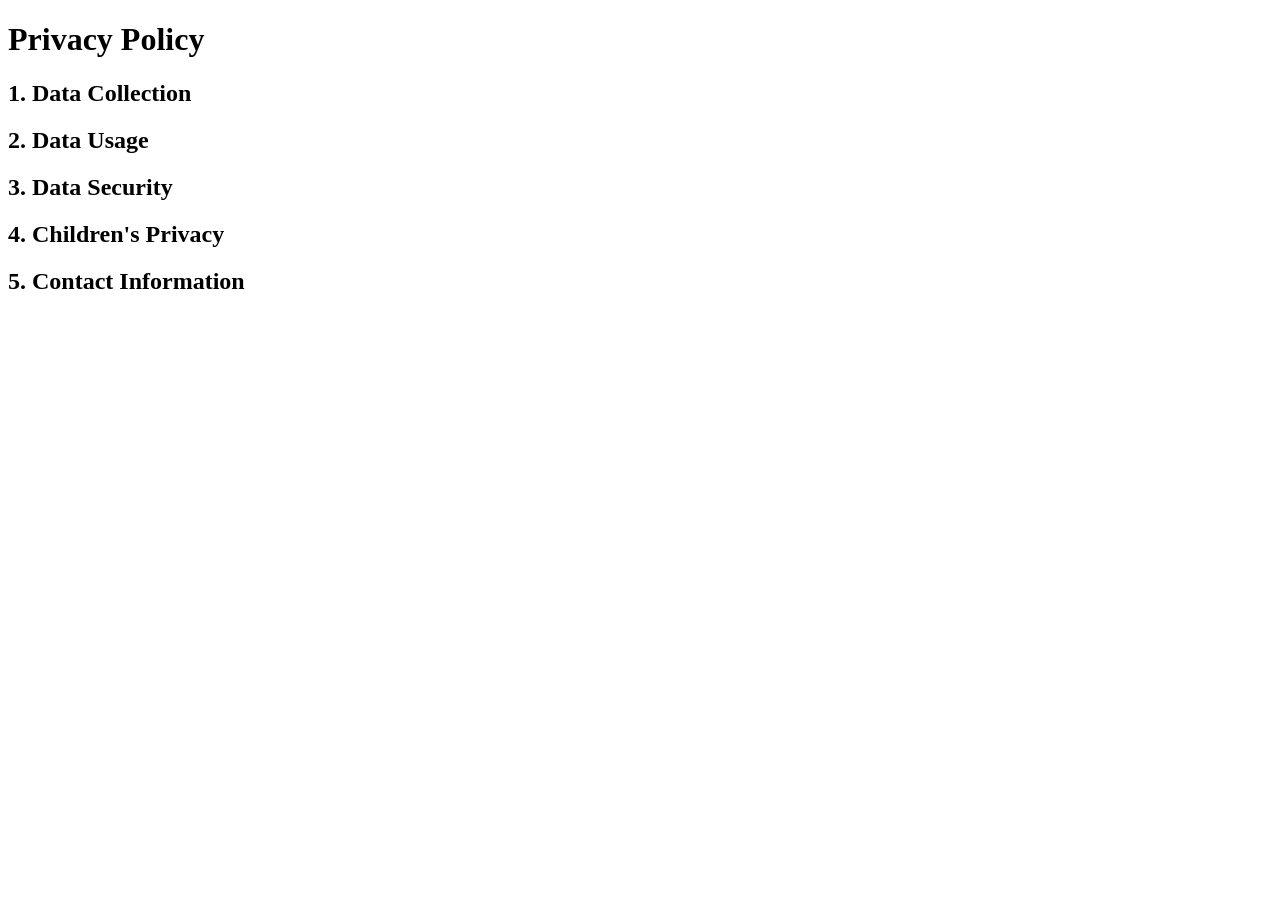
==== privacy-policy.html @ 69777b8c "Add website files with privacy policy and support contact" ====
<!DOCTYPE html>
<html lang="en">
<head>
    <meta charset="UTF-8">
    <meta name="viewport" content="width=device-width, initial-scale=1.0">
    <title>Privacy Policy</title>
</head>
<body>
    <h1>Privacy Policy</h1>
    <section>
        <h2>1. Data Collection</h2>
        <p><!-- Content about data collection --> </p>
    </section>
    <section>
        <h2>2. Data Usage</h2>
        <p><!-- Content about data usage --> </p>
    </section>
    <section>
        <h2>3. Data Security</h2>
        <p><!-- Content about data security --> </p>
    </section>
    <section>
        <h2>4. Children's Privacy</h2>
        <p><!-- Content about children's privacy --> </p>
    </section>
    <section>
        <h2>5. Contact Information</h2>
        <p><!-- Content about contact information --> </p>
    </section>
    <!-- More sections to complete the policy -->
</body>
</html>
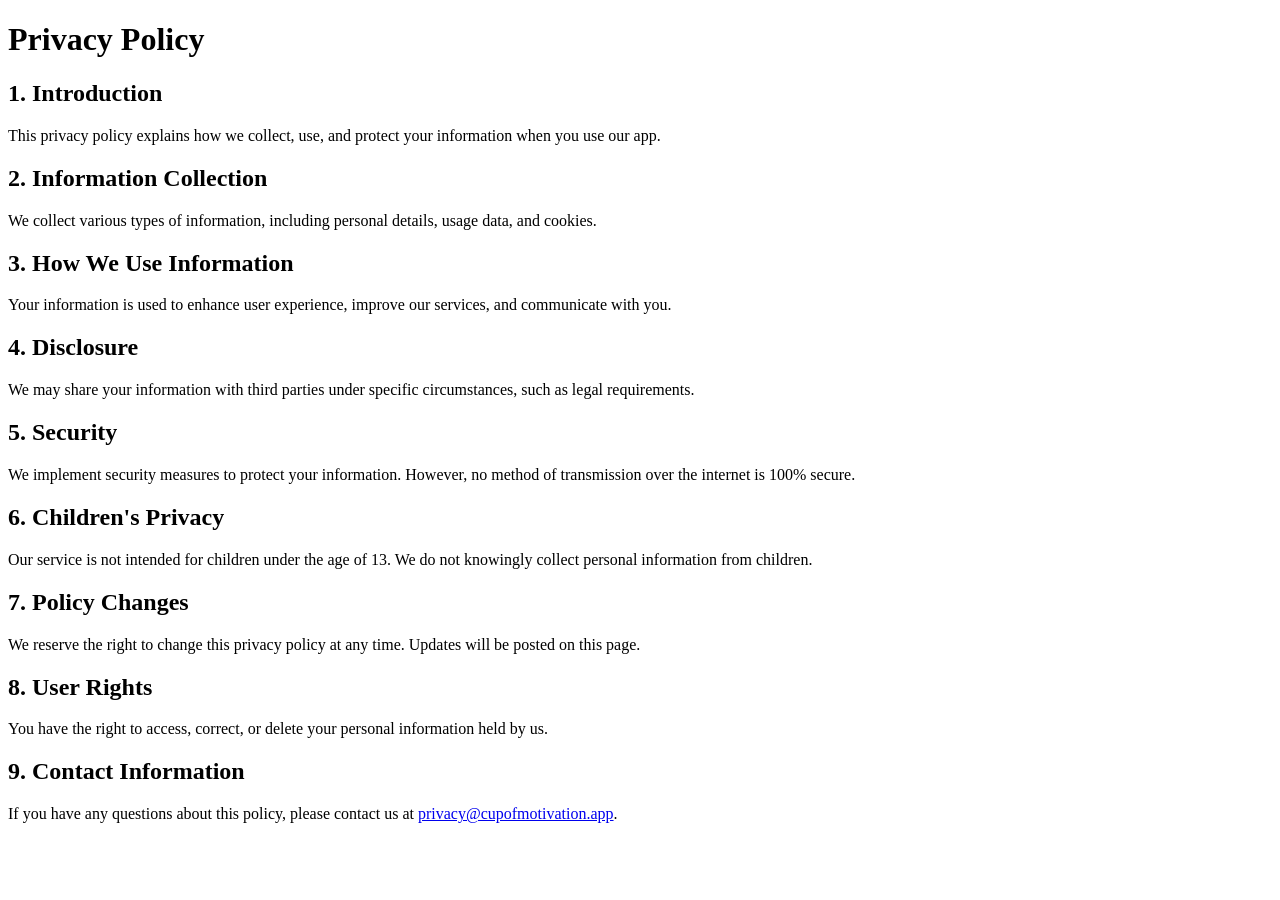
==== commit fec8ca0d: "Update privacy-policy.html with complete privacy policy" ====
--- a/privacy-policy.html
+++ b/privacy-policy.html
@@ -7,26 +7,49 @@
 </head>
 <body>
     <h1>Privacy Policy</h1>
-    <section>
-        <h2>1. Data Collection</h2>
-        <p><!-- Content about data collection --> </p>
+    <section id="introduction">
+        <h2>1. Introduction</h2>
+        <p>This privacy policy explains how we collect, use, and protect your information when you use our app.</p>
     </section>
-    <section>
-        <h2>2. Data Usage</h2>
-        <p><!-- Content about data usage --> </p>
+
+    <section id="information-collection">
+        <h2>2. Information Collection</h2>
+        <p>We collect various types of information, including personal details, usage data, and cookies.</p>
     </section>
-    <section>
-        <h2>3. Data Security</h2>
-        <p><!-- Content about data security --> </p>
+
+    <section id="how-we-use-information">
+        <h2>3. How We Use Information</h2>
+        <p>Your information is used to enhance user experience, improve our services, and communicate with you.</p>
     </section>
-    <section>
-        <h2>4. Children's Privacy</h2>
-        <p><!-- Content about children's privacy --> </p>
+
+    <section id="disclosure">
+        <h2>4. Disclosure</h2>
+        <p>We may share your information with third parties under specific circumstances, such as legal requirements.</p>
     </section>
-    <section>
-        <h2>5. Contact Information</h2>
-        <p><!-- Content about contact information --> </p>
+
+    <section id="security">
+        <h2>5. Security</h2>
+        <p>We implement security measures to protect your information. However, no method of transmission over the internet is 100% secure.</p>
     </section>
-    <!-- More sections to complete the policy -->
+
+    <section id="childrens-privacy">
+        <h2>6. Children's Privacy</h2>
+        <p>Our service is not intended for children under the age of 13. We do not knowingly collect personal information from children.</p>
+    </section>
+
+    <section id="policy-changes">
+        <h2>7. Policy Changes</h2>
+        <p>We reserve the right to change this privacy policy at any time. Updates will be posted on this page.</p>
+    </section>
+
+    <section id="user-rights">
+        <h2>8. User Rights</h2>
+        <p>You have the right to access, correct, or delete your personal information held by us.</p>
+    </section>
+
+    <section id="contact-information">
+        <h2>9. Contact Information</h2>
+        <p>If you have any questions about this policy, please contact us at <a href="mailto:privacy@cupofmotivation.app">privacy@cupofmotivation.app</a>.</p>
+    </section>
 </body>
 </html>
